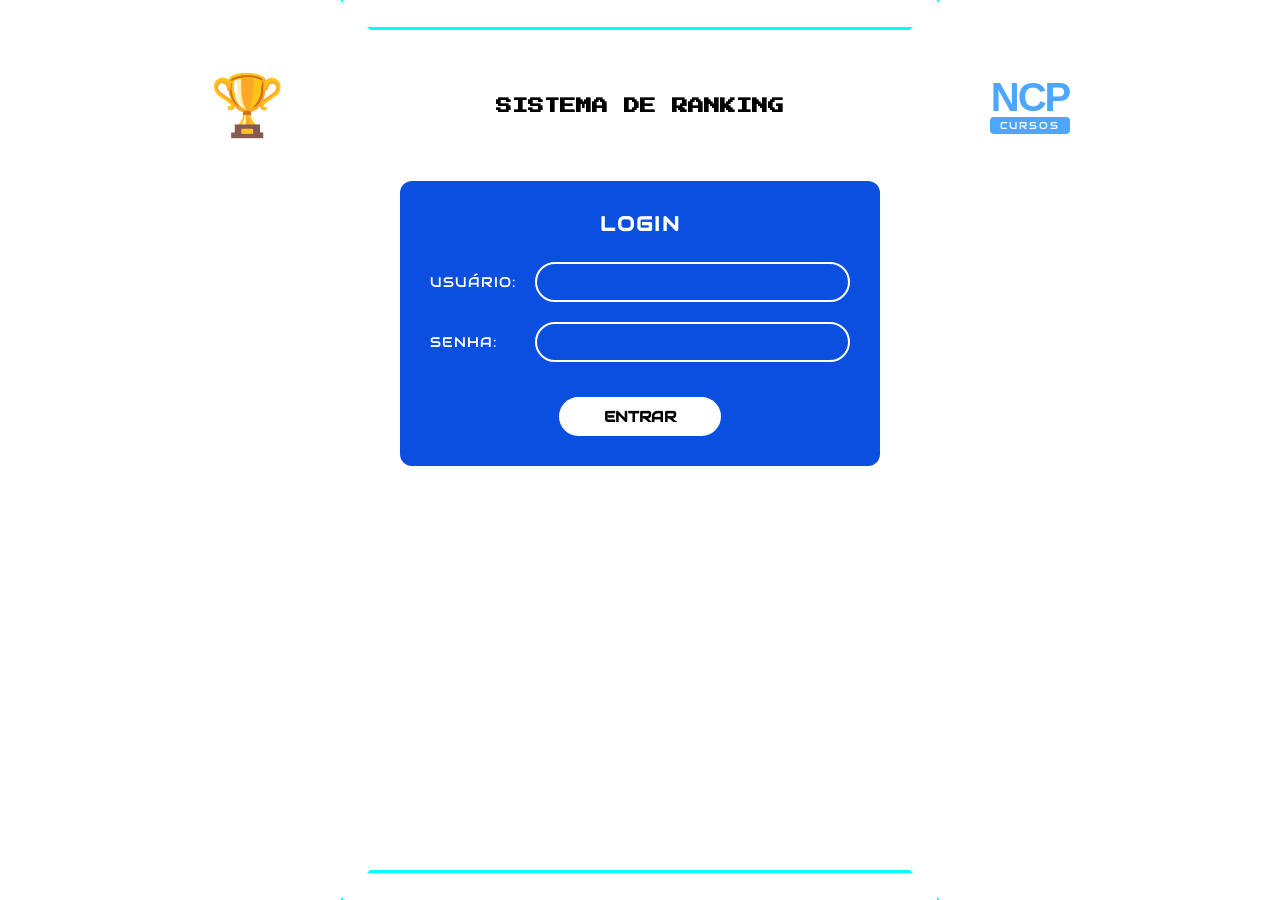
==== frontend/index.html @ 78ff8e8f "Primeiro commit - inicializando projeto" ====
<!DOCTYPE html>
<html lang="pt-BR">
<head>
    <meta charset="UTF-8">
    <meta name="viewport" content="width=device-width, initial-scale=1.0">
    <title>Login - Ranking NCP</title>
    <link rel="stylesheet" href="styles.css">
    <link rel="preconnect" href="https://fonts.googleapis.com">
    <link rel="preconnect" href="https://fonts.gstatic.com" crossorigin>
    <link href="https://fonts.googleapis.com/css2?family=Audiowide&family=Press+Start+2P&display=swap" rel="stylesheet">
</head>
<body class="login-body">
    
    <!-- Top Decoration -->
    <div class="decoration-box top-deco">
        <div class="deco-inner"></div>
    </div>
    
    <main class="login-main">
        <header class="login-header">
            <div class="header-left">
                <!-- Using emoji as fallback since I don't have the image file, but styled closely -->
                <div style="font-size: 60px;">🏆</div> 
            </div>
            
            <div class="header-center">
                <h1 class="header-title">SISTEMA DE RANKING</h1>
            </div>
            
            <div class="header-right">
                <div class="simple-logo">
                    <span class="sl-top">NCP</span>
                    <span class="sl-bot">CURSOS</span>
                </div>
            </div>
        </header>

        <div class="login-wrapper">
            <div class="login-box-blue">
                <h2 class="login-heading">LOGIN</h2>
                
                <form id="login-form" class="login-form-blue">
                    <div class="input-row">
                        <label for="username">USUÁRIO:</label>
                        <input type="text" id="username" name="username" required autocomplete="off">
                    </div>
                    <div class="input-row">
                        <label for="password">SENHA:</label>
                        <input type="password" id="password" name="password" required>
                    </div>
                    
                    <button type="submit" class="login-submit-btn">ENTRAR</button>
                </form>
                <div id="login-error" class="error-msg" style="display: none; color: #ffeb3b; font-family: 'Press Start 2P', cursive; font-size: 10px; margin-top: 20px; text-align: center;">Credenciais inválidas!</div>
            </div>
        </div>
    </main>

    <!-- Bottom Decoration -->
    <div class="decoration-box bot-deco">
        <div class="deco-inner"></div>
    </div>

    <script src="script.js"></script>
</body>
</html>
---- frontend/styles.css ----
* {
    margin: 0;
    padding: 0;
    box-sizing: border-box;
}

body {
    background-color: #ffffff;
    font-family: Arial, sans-serif;
    min-height: 100vh;
    display: flex;
    flex-direction: column;
}

/* Decorations (top and bottom cyan borders from the image) */
.decoration-box {
    width: 600px;
    height: 30px;
    margin: 0 auto;
    position: relative;
    border: 3px solid cyan;
}
.top-deco {
    border-top: none;
    border-bottom: 3px solid cyan;
    /* create polygon slopes using border tricks or clip path */
    clip-path: polygon(0 0, 100% 0, 95% 100%, 5% 100%);
    background: transparent;
    margin-bottom: 20px;
}
.bot-deco {
    border-bottom: none;
    border-top: 3px solid cyan;
    clip-path: polygon(5% 0, 95% 0, 100% 100%, 0 100%);
    background: transparent;
    margin-top: auto; 
}


/* Login Layout */
.login-body {
    display: flex;
    flex-direction: column;
    justify-content: space-between;
}

.login-main {
    flex: 1;
    display: flex;
    flex-direction: column;
    align-items: center;
    width: 100%;
    max-width: 900px;
    margin: 0 auto;
    padding: 20px;
}

.login-header {
    display: flex;
    justify-content: space-between;
    align-items: center;
    width: 100%;
    margin-bottom: 40px;
}

.header-left {
    flex: 1;
    display: flex;
    justify-content: flex-start;
}

.header-center {
    flex: 2;
    display: flex;
    justify-content: center;
}

.header-right {
    flex: 1;
    display: flex;
    justify-content: flex-end;
}

.header-title {
    font-family: 'Press Start 2P', cursive;
    font-size: 16px; 
    color: #000;
    text-align: center;
}

/* Simple fallback logo that won't break layout */
.simple-logo {
    display: flex;
    flex-direction: column;
    align-items: center;
}
.sl-top {
    font-family: Arial, sans-serif;
    font-weight: 900;
    font-size: 40px;
    color: #4da6ff;
    line-height: 1;
    letter-spacing: -2px;
}
.sl-bot {
    font-family: 'Audiowide', sans-serif;
    background-color: #4da6ff;
    color: white;
    font-size: 10px;
    padding: 2px 10px;
    border-radius: 4px;
    letter-spacing: 2px;
}

/* Login Box Exact Stylings */
.login-wrapper {
    width: 100%;
    display: flex;
    justify-content: center;
}

.login-box-blue {
    background-color: #0a4fdf; /* Strict blue from screenshot */
    border-radius: 12px;
    padding: 30px;
    width: 100%;
    max-width: 480px; /* matched to proportions */
    display: flex;
    flex-direction: column;
    align-items: center;
}

.login-heading {
    color: white;
    font-family: 'Audiowide', cursive;
    font-size: 20px;
    letter-spacing: 2px;
    margin-bottom: 25px;
    text-transform: uppercase;
}

.login-form-blue {
    width: 100%;
    display: flex;
    flex-direction: column;
    gap: 20px;
    align-items: center;
}

.input-row {
    width: 100%;
    display: flex;
    align-items: center;
    justify-content: space-between;
}

.input-row label {
    color: white;
    font-family: 'Audiowide', cursive;
    font-size: 14px;
    letter-spacing: 1px;
    width: 25%;
    text-align: left;
}

.input-row input {
    width: 75%;
    background-color: transparent;
    border: 2px solid white;
    border-radius: 50px;
    height: 40px;
    padding: 0 15px;
    color: white;
    font-family: 'Audiowide', cursive;
    font-size: 16px;
    outline: none;
}

.login-submit-btn {
    margin-top: 15px;
    background-color: #ffffff;
    color: #000;
    font-family: 'Audiowide', cursive;
    font-size: 15px;
    border: none;
    border-radius: 50px;
    padding: 10px 45px;
    cursor: pointer;
    text-transform: uppercase;
    font-weight: bold;
}

.login-submit-btn:hover {
    transform: scale(1.05);
    background-color: #f0f0f0;
}

/* Class Selection Menu (menu.html) specific styles */
.menu-buttons-container {
    display: flex;
    justify-content: center;
    gap: 30px;
    flex-wrap: wrap;
    margin-top: 50px;
    width: 100%;
}

.class-btn {
    background-color: #0a4fdf;
    color: white;
    font-family: 'Audiowide', cursive;
    font-size: 22px;
    border: none;
    border-radius: 50px;
    padding: 15px 40px;
    cursor: pointer;
    box-shadow: 0 4px 6px rgba(0,0,0,0.1);
    transition: transform 0.2s, background-color 0.2s;
    text-transform: uppercase;
}

.class-btn:hover {
    transform: scale(1.05);
    background-color: #0040bc;
}

.menu-footer {
    margin-top: auto;
    padding-bottom: 40px;
}

.menu-footer p {
    font-family: 'Press Start 2P', cursive;
    color: #888888;
    font-size: 12px;
    text-align: center;
    text-transform: uppercase;
    letter-spacing: 1px;
}

/* Adicionar Turmas Admin Style */
.admin-box-expanded {
    max-width: 650px;
    padding: 30px;
}

.alunos-scroll-container {
    width: 100%;
    max-height: 220px;
    overflow-y: auto;
    display: flex;
    flex-direction: column;
    gap: 15px;
    padding-right: 10px;
}

.alunos-scroll-container::-webkit-scrollbar {
    width: 6px;
}
.alunos-scroll-container::-webkit-scrollbar-track {
    background: rgba(255, 255, 255, 0.1); 
    border-radius: 10px;
}
.alunos-scroll-container::-webkit-scrollbar-thumb {
    background: white; 
    border-radius: 10px;
}

.student-block {
    display: flex;
    flex-direction: column;
    gap: 10px;
    border: 2px dashed rgba(255, 255, 255, 0.4);
    padding: 15px;
    border-radius: 12px;
    position: relative;
    background: rgba(0, 0, 0, 0.1);
}

.remove-btn {
    position: absolute;
    top: 10px;
    right: 10px;
    background: #ff4c4c;
    color: white;
    font-family: 'Press Start 2P', cursive;
    font-size: 8px;
    border: none;
    border-radius: 5px;
    padding: 5px;
    cursor: pointer;
    box-shadow: 0 2px 4px rgba(0,0,0,0.2);
}

.student-row {
    display: flex;
    justify-content: space-between;
    align-items: center;
}

.student-row label {
    color: white;
    font-family: 'Audiowide', cursive;
    font-size: 12px;
    width: 30%;
}

.student-row input {
    background-color: transparent;
    border: 1px solid white;
    border-radius: 20px;
    color: white;
    padding: 8px 15px;
    font-family: 'Audiowide', cursive;
    font-size: 12px;
    width: 70%;
    outline: none;
}

.student-row input[type="file"] {
    padding: 5px;
}

.student-row input::file-selector-button {
    background-color: white;
    color: black;
    border: none;
    border-radius: 10px;
    padding: 5px 10px;
    cursor: pointer;
    font-family: 'Audiowide', cursive;
}

.admin-actions {
    display: flex;
    justify-content: space-between;
    width: 100%;
    gap: 10px;
}

.secondary-btn {
    background-color: #f8b500;
    color: black;
}

/* Turma Ranking Display Styles */
.turma-body {
    background-color: #ffffff;
    min-height: 100vh;
    display: flex;
    flex-direction: column;
}

.ranking-header {
    display: flex;
    justify-content: space-between;
    align-items: center;
    width: 100%;
    margin-bottom: 20px;
    padding: 0 40px;
}

.voltar-btn {
    background: transparent;
    border: none;
    cursor: pointer;
    font-family: 'Audiowide', cursive;
}

.voltar-icon-container {
    display: flex;
    align-items: center;
    background: white;
    padding: 8px 18px;
    border: 2px solid #4da6ff;
    border-radius: 50px 10px 10px 50px;
    color: #4da6ff;
    font-weight: bold;
    font-size: 14px;
    box-shadow: 0 4px 6px rgba(0,0,0,0.1);
    transition: transform 0.2s, background-color 0.2s, color 0.2s;
}

.voltar-btn:hover .voltar-icon-container {
    background-color: #4da6ff;
    color: white;
    transform: scale(1.05);
}

.voltar-arrow {
    font-size: 16px;
    color: inherit;
    margin-right: 8px;
}

.turma-title-blue {
    font-family: 'Audiowide', cursive;
    color: #005aff;
    font-size: 22px;
    margin-left: 20px;
}

.ranking-grid {
    flex: 1;
    display: grid;
    grid-template-columns: repeat(3, 1fr);
    gap: 30px;
    max-width: 1200px;
    width: 100%;
    margin: 0 auto;
    padding: 20px;
}

.student-card {
    background-color: #e6f7ff;
    border-radius: 15px;
    position: relative;
    padding: 20px;
    display: flex;
    flex-direction: column;
    align-items: center;
    box-shadow: 0 0 0 2px #00c3ff;
    /* Custom clip path to match the sci-fi corners in the reference */
    clip-path: polygon(10% 0, 90% 0, 100% 10%, 100% 90%, 90% 100%, 10% 100%, 0 90%, 0 10%);
}

.avatar-placeholder {
    width: 125px;
    height: 125px;
    margin-top: 15px;
    border: 4px solid black;
    border-radius: 50%;
    background-position: center;
    background-size: cover;
}

.student-card .medals {
    position: absolute;
    top: 15px;
    left: 15px;
    display: grid;
    grid-template-columns: 1fr 1fr;
    gap: 5px;
}

.medal-slot {
    width: 25px;
    height: 25px;
    background-color: gold;
    border-radius: 50%;
    border: 2px solid #a86c00;
}

.student-card .trophy {
    position: absolute;
    top: -5px;
    right: 15px;
    font-size: 40px;
    z-index: 5;
}

.student-name {
    font-family: 'Press Start 2P', cursive;
    font-size: 11px;
    color: black;
    margin-top: 15px;
    text-align: center;
    line-height: 1.5;
}

.xp-container {
    width: 95%;
    display: flex;
    align-items: center;
    margin-top: 12px;
}

.xp-bar-bg {
    flex: 1;
    height: 18px;
    background-color: transparent;
    border: 2px solid #00c3ff;
    border-radius: 20px;
    overflow: hidden;
    position: relative;
}

.xp-bar-fill {
    height: 100%;
    background-color: #00c3ff;
    width: auto;
    min-width: 10%;
}

.xp-text {
    font-family: 'Press Start 2P', cursive;
    font-size: 10px;
    color: black;
    margin-left: 10px;
}

@media (max-width: 900px) {
    .ranking-grid {
        grid-template-columns: repeat(2, 1fr);
    }
}
@media (max-width: 600px) {
    .ranking-grid {
        grid-template-columns: 1fr;
    }
}

.edit-btn-white-blue {
    background-color: white;
    color: #4da6ff;
    border: 2px solid #4da6ff;
    border-radius: 50px;
    padding: 10px 25px;
    font-family: 'Audiowide', cursive;
    font-size: 14px;
    cursor: pointer;
    text-transform: uppercase;
    font-weight: bold;
    box-shadow: 0 4px 6px rgba(0,0,0,0.1);
    transition: transform 0.2s, background-color 0.2s, color 0.2s;
}

.edit-btn-white-blue:hover {
    background-color: #4da6ff;
    color: white;
    transform: scale(1.05);
}

/* NOVO VISUAL SCI-FI STUDENT CARD */
.sci-fi-card {
    position: relative;
    width: 100%;
    max-width: 300px;
    display: flex;
    flex-direction: column;
    align-items: center;
    padding: 15px;
    margin: 0 auto;
    z-index: 1;
}

.sci-fi-bg {
    position: absolute;
    top: 0; left: 0; right: 0; bottom: 0;
    background-color: #e0f6fc;
    z-index: -1;
    clip-path: polygon(15px 0, 100% 0, 100% calc(100% - 15px), calc(100% - 15px) 100%, 0 100%, 0 15px);
}

.sci-fi-border {
    position: absolute;
    top: -2px; left: -2px; right: -2px; bottom: -2px;
    background-color: #00c3ff;
    z-index: -2;
    clip-path: polygon(16px 0, 100% 0, 100% calc(100% - 16px), calc(100% - 16px) 100%, 0 100%, 0 16px);
}

.sci-fi-top-grid {
    display: flex;
    width: 100%;
    justify-content: space-between;
    align-items: stretch;
    margin-bottom: 5px;
    height: 95px;
}

.sci-fi-badges-left {
    display: grid;
    grid-template-columns: 1fr 1fr;
    grid-template-rows: 1fr 1fr;
    gap: 8px;
    width: 80px; 
    align-items: center;
    justify-items: center;
}

.badge-slot {
    width: 30px;
    height: 30px;
    display: flex;
    justify-content: center;
    align-items: center;
    font-size: 28px;
    font-weight: 900;
    color: #106be0;
    cursor: pointer;
    user-select: none;
    transition: transform 0.2s;
    background-position: center;
    background-size: contain;
    background-repeat: no-repeat;
}
.badge-slot.read-only { cursor: default; }

.badge-slot:not(.read-only):hover {
    transform: scale(1.15);
}

.sci-fi-portrait-right {
    flex: 1;
    display: flex;
    justify-content: flex-end;
    align-items: flex-start;
}

.avatar-sci-fi {
    width: 90px;
    height: 90px;
    background-color: white;
    border: 3px solid #00bad3;
    border-radius: 15px;
    background-position: center;
    background-size: cover;
    background-repeat: no-repeat;
}

.student-name-pill {
    background-color: white;
    color: black;
    font-family: 'Press Start 2P', cursive;
    font-size: 10px;
    padding: 6px 15px;
    border-radius: 20px;
    margin-top: -10px;
    white-space: nowrap;
    overflow: hidden;
    text-overflow: ellipsis;
    max-width: 90%;
    text-align: center;
    border: 2px solid white; 
    box-shadow: 0 0 0 1px #eee;
    z-index: 5;
}

.sci-fi-xp-row {
    width: 100%;
    display: flex;
    align-items: center;
    margin-top: 10px;
    gap: 10px;
    padding: 0 5px;
}

.sci-fi-xp-bar-container {
    flex: 1;
    height: 15px;
    border: 2px solid #00c3ff;
    border-radius: 10px;
    background: transparent;
    overflow: hidden;
}

.sci-fi-xp-fill {
    height: 100%;
    background-color: #00c3ff;
}

.sci-fi-xp-label {
    font-family: 'Press Start 2P', cursive;
    font-size: 13px;
    color: black;
}

/* Badge Overlay Picker */
.badge-overlay-mask {
    position: fixed;
    top: 0; left: 0; width: 100%; height: 100%;
    background: rgba(0,0,0,0.6);
    z-index: 9999;
    display: none;
    justify-content: center;
    align-items: center;
}

.badge-picker-box {
    background: rgba(10, 79, 223, 0.95);
    border: 2px solid #00c3ff;
    border-radius: 15px;
    padding: 25px;
    display: flex;
    gap: 20px;
    flex-wrap: wrap;
    justify-content: center;
    box-shadow: 0 10px 30px rgba(0,0,0,0.5);
}

.badge-picker-header {
    width: 100%;
    text-align: center;
    color: white;
    font-family: 'Audiowide', cursive;
    margin-bottom: 10px;
}

.badge-option {
    width: 60px; height: 60px;
    cursor: pointer;
    transition: transform 0.2s;
    background-size: cover;
    background-repeat: no-repeat;
    background-position: center;
    border-radius: 10px;
}
.badge-option:hover {
    transform: scale(1.15);
    box-shadow: 0 0 10px #00c3ff;
}
.badge-option.clear-btn {
    display: flex;
    justify-content: center;
    align-items: center;
    color: #ff4c4c;
    font-family: 'Press Start 2P', cursive;
    font-size: 15px;
    border: 2px dashed #ff4c4c;
    background: transparent;
}
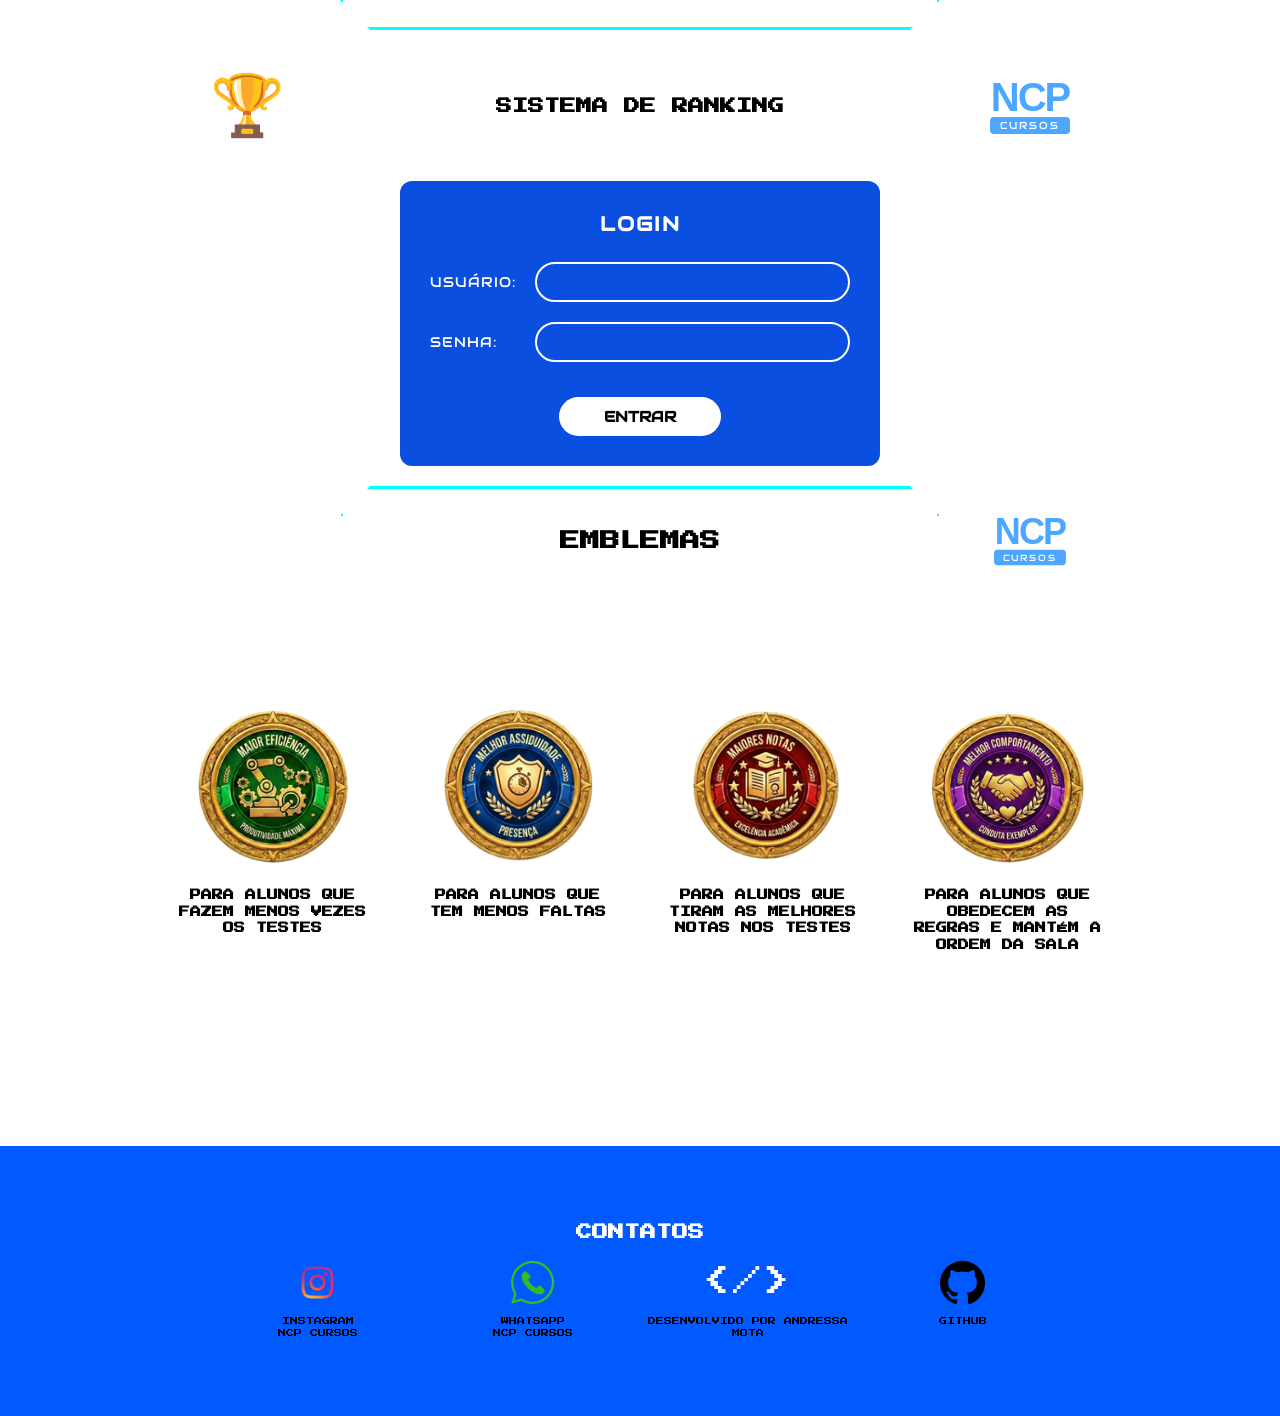
==== commit 268b576a: "adicionando botão para xp extra" ====
--- a/frontend/index.html
+++ b/frontend/index.html
@@ -61,6 +61,59 @@
         <div class="deco-inner"></div>
     </div>
 
+    <!-- Info Sections -->
+    <section class="info-sections">
+        <div class="emblemas-section">
+            <div class="emblemas-header">
+                <h2>EMBLEMAS</h2>
+                <div class="simple-logo em-logo">
+                    <span class="sl-top">NCP</span>
+                    <span class="sl-bot">CURSOS</span>
+                </div>
+            </div>
+            <div class="emblemas-grid">
+                <div class="emblema-card">
+                    <img src="images/badges-login/eficiencia-login.svg" alt="Maior Eficiência">
+                    <p>PARA ALUNOS QUE<br>FAZEM MENOS VEZES<br>OS TESTES</p>
+                </div>
+                <div class="emblema-card">
+                    <img src="images/badges-login/presença-login.svg" alt="Melhor Assiduidade">
+                    <p>PARA ALUNOS QUE<br>TEM MENOS FALTAS</p>
+                </div>
+                <div class="emblema-card">
+                    <img src="images/badges-login/notas-login.svg" alt="Maiores Notas">
+                    <p>PARA ALUNOS QUE<br>TIRAM AS MELHORES<br>NOTAS NOS TESTES</p>
+                </div>
+                <div class="emblema-card">
+                    <img src="images/badges-login/comportamento-login.svg" alt="Melhor Comportamento">
+                    <p>PARA ALUNOS QUE<br>OBEDECEM AS<br>REGRAS E MANTÉM A<br>ORDEM DA SALA</p>
+                </div>
+            </div>
+        </div>
+
+        <div class="contatos-section">
+            <h2>CONTATOS</h2>
+            <div class="contatos-grid">
+                <a href="https://www.instagram.com/ncp.cursos/" target="_blank" class="contato-card">
+                    <img src="images/contacts/instagram.png" alt="Instagram">
+                    <p>INSTAGRAM<br>NCP CURSOS</p>
+                </a>
+                <a href="https://wa.me/557499148223" target="_blank" class="contato-card">
+                    <img src="images/contacts/whatsapp.png" alt="WhatsApp">
+                    <p>WHATSAPP<br>NCP CURSOS</p>
+                </a>
+                <div class="contato-card no-link">
+                    <div class="dev-icon">&lt;/&gt;</div>
+                    <p>DESENVOLVIDO POR ANDRESSA MOTA</p>
+                </div>
+                <a href="https://github.com/Andressa-Mota" target="_blank" class="contato-card">
+                    <img src="images/contacts/github.png" alt="GitHub">
+                    <p>GITHUB</p>
+                </a>
+            </div>
+        </div>
+    </section>
+
     <script src="script.js"></script>
 </body>
 </html>
--- a/frontend/styles.css
+++ b/frontend/styles.css
@@ -188,6 +188,7 @@
     cursor: pointer;
     text-transform: uppercase;
     font-weight: bold;
+    text-align: center;
 }
 
 .login-submit-btn:hover {
@@ -409,6 +410,7 @@
     width: 100%;
     margin: 0 auto;
     padding: 20px;
+    align-items: start;
 }
 
 .student-card {
@@ -535,11 +537,12 @@
 .sci-fi-card {
     position: relative;
     width: 100%;
-    max-width: 300px;
-    display: flex;
-    flex-direction: column;
-    align-items: center;
-    padding: 15px;
+    max-width: 330px;
+    min-height: 250px;
+    display: flex;
+    flex-direction: column;
+    align-items: center;
+    padding: 20px;
     margin: 0 auto;
     z-index: 1;
 }
@@ -566,26 +569,27 @@
     justify-content: space-between;
     align-items: stretch;
     margin-bottom: 5px;
-    height: 95px;
+    height: auto;
+    flex: 1;
 }
 
 .sci-fi-badges-left {
     display: grid;
     grid-template-columns: 1fr 1fr;
     grid-template-rows: 1fr 1fr;
-    gap: 8px;
-    width: 80px; 
+    gap: 10px;
+    width: 160px; 
     align-items: center;
     justify-items: center;
 }
 
 .badge-slot {
-    width: 30px;
-    height: 30px;
-    display: flex;
-    justify-content: center;
-    align-items: center;
-    font-size: 28px;
+    width: 65px;
+    height: 65px;
+    display: flex;
+    justify-content: center;
+    align-items: center;
+    font-size: 50px;
     font-weight: 900;
     color: #106be0;
     cursor: pointer;
@@ -601,6 +605,11 @@
     transform: scale(1.15);
 }
 
+.badge-slot {
+    image-rendering: -webkit-optimize-contrast;
+    image-rendering: crisp-edges;
+}
+
 .sci-fi-portrait-right {
     flex: 1;
     display: flex;
@@ -609,8 +618,8 @@
 }
 
 .avatar-sci-fi {
-    width: 90px;
-    height: 90px;
+    width: 100px;
+    height: 100px;
     background-color: white;
     border: 3px solid #00bad3;
     border-radius: 15px;
@@ -623,10 +632,10 @@
     background-color: white;
     color: black;
     font-family: 'Press Start 2P', cursive;
-    font-size: 10px;
-    padding: 6px 15px;
+    font-size: 11px;
+    padding: 8px 15px;
     border-radius: 20px;
-    margin-top: -10px;
+    margin-top: 15px;
     white-space: nowrap;
     overflow: hidden;
     text-overflow: ellipsis;
@@ -641,14 +650,14 @@
     width: 100%;
     display: flex;
     align-items: center;
-    margin-top: 10px;
+    margin-top: 20px;
     gap: 10px;
     padding: 0 5px;
 }
 
 .sci-fi-xp-bar-container {
     flex: 1;
-    height: 15px;
+    height: 25px;
     border: 2px solid #00c3ff;
     border-radius: 10px;
     background: transparent;
@@ -721,3 +730,151 @@
     background: transparent;
 }
 
+/* Custom sections on login page */
+.info-sections {
+    width: 100%;
+    margin-top: 0;
+    height: 100vh;
+    display: flex;
+    flex-direction: column;
+    font-family: 'Press Start 2P', cursive;
+}
+
+.emblemas-section {
+    background-color: white;
+    padding: 10px 20px;
+    width: 100%;
+    height: 70%;
+    display: flex;
+    flex-direction: column;
+    justify-content: center;
+    position: relative;
+}
+
+.emblemas-header {
+    display: flex;
+    flex-direction: column;
+    align-items: center;
+    position: absolute;
+    top: 15px;
+    left: 50%;
+    transform: translateX(-50%);
+    max-width: 900px;
+    width: 100%;
+    margin: 0;
+}
+
+.emblemas-header h2 {
+    font-size: 20px;
+    color: black;
+    margin: 0;
+    font-family: 'Press Start 2P', cursive;
+}
+
+.em-logo {
+    position: absolute;
+    right: 20px;
+    top: -20px;
+    transform: scale(0.9);
+}
+
+.emblemas-grid {
+    display: flex;
+    justify-content: center;
+    gap: 15px;
+    max-width: 1000px;
+    width: 100%;
+    margin: 0 auto;
+    flex-wrap: wrap;
+}
+
+.emblema-card {
+    display: flex;
+    flex-direction: column;
+    align-items: center;
+    width: 230px;
+    text-align: center;
+}
+
+.emblema-card img {
+    width: 160px;
+    height: 160px;
+    margin-bottom: 20px;
+    object-fit: contain;
+    image-rendering: -webkit-optimize-contrast;
+    image-rendering: crisp-edges;
+}
+
+.emblema-card p {
+    font-size: 11px;
+    color: black;
+    line-height: 1.5;
+    font-weight: bold;
+    font-family: 'Press Start 2P', cursive;
+}
+
+.contatos-section {
+    background-color: #005aff;
+    padding: 10px 20px;
+    width: 100%;
+    height: 30%;
+    display: flex;
+    flex-direction: column;
+    justify-content: center;
+}
+
+.contatos-section h2 {
+    text-align: center;
+    font-size: 16px;
+    color: white;
+    margin-bottom: 20px;
+    font-family: 'Press Start 2P', cursive;
+}
+
+.contatos-grid {
+    display: flex;
+    justify-content: center;
+    gap: 15px;
+    max-width: 1000px;
+    width: 100%;
+    margin: 0 auto;
+    flex-wrap: wrap;
+}
+
+.contato-card {
+    display: flex;
+    flex-direction: column;
+    align-items: center;
+    text-decoration: none;
+    color: black;
+    width: 200px;
+    text-align: center;
+}
+
+.contato-card img {
+    width: 45px;
+    height: 45px;
+    margin-bottom: 10px;
+    object-fit: contain;
+    image-rendering: -webkit-optimize-contrast;
+    image-rendering: crisp-edges;
+}
+
+.contato-card p {
+    font-family: 'Press Start 2P', cursive;
+    font-size: 8px;
+    color: black;
+    line-height: 1.5;
+}
+
+.dev-icon {
+    font-size: 30px;
+    color: white;
+    font-family: 'Press Start 2P', cursive;
+    margin-bottom: 10px;
+    display: flex;
+    align-items: center;
+    justify-content: center;
+    height: 45px;
+}
+
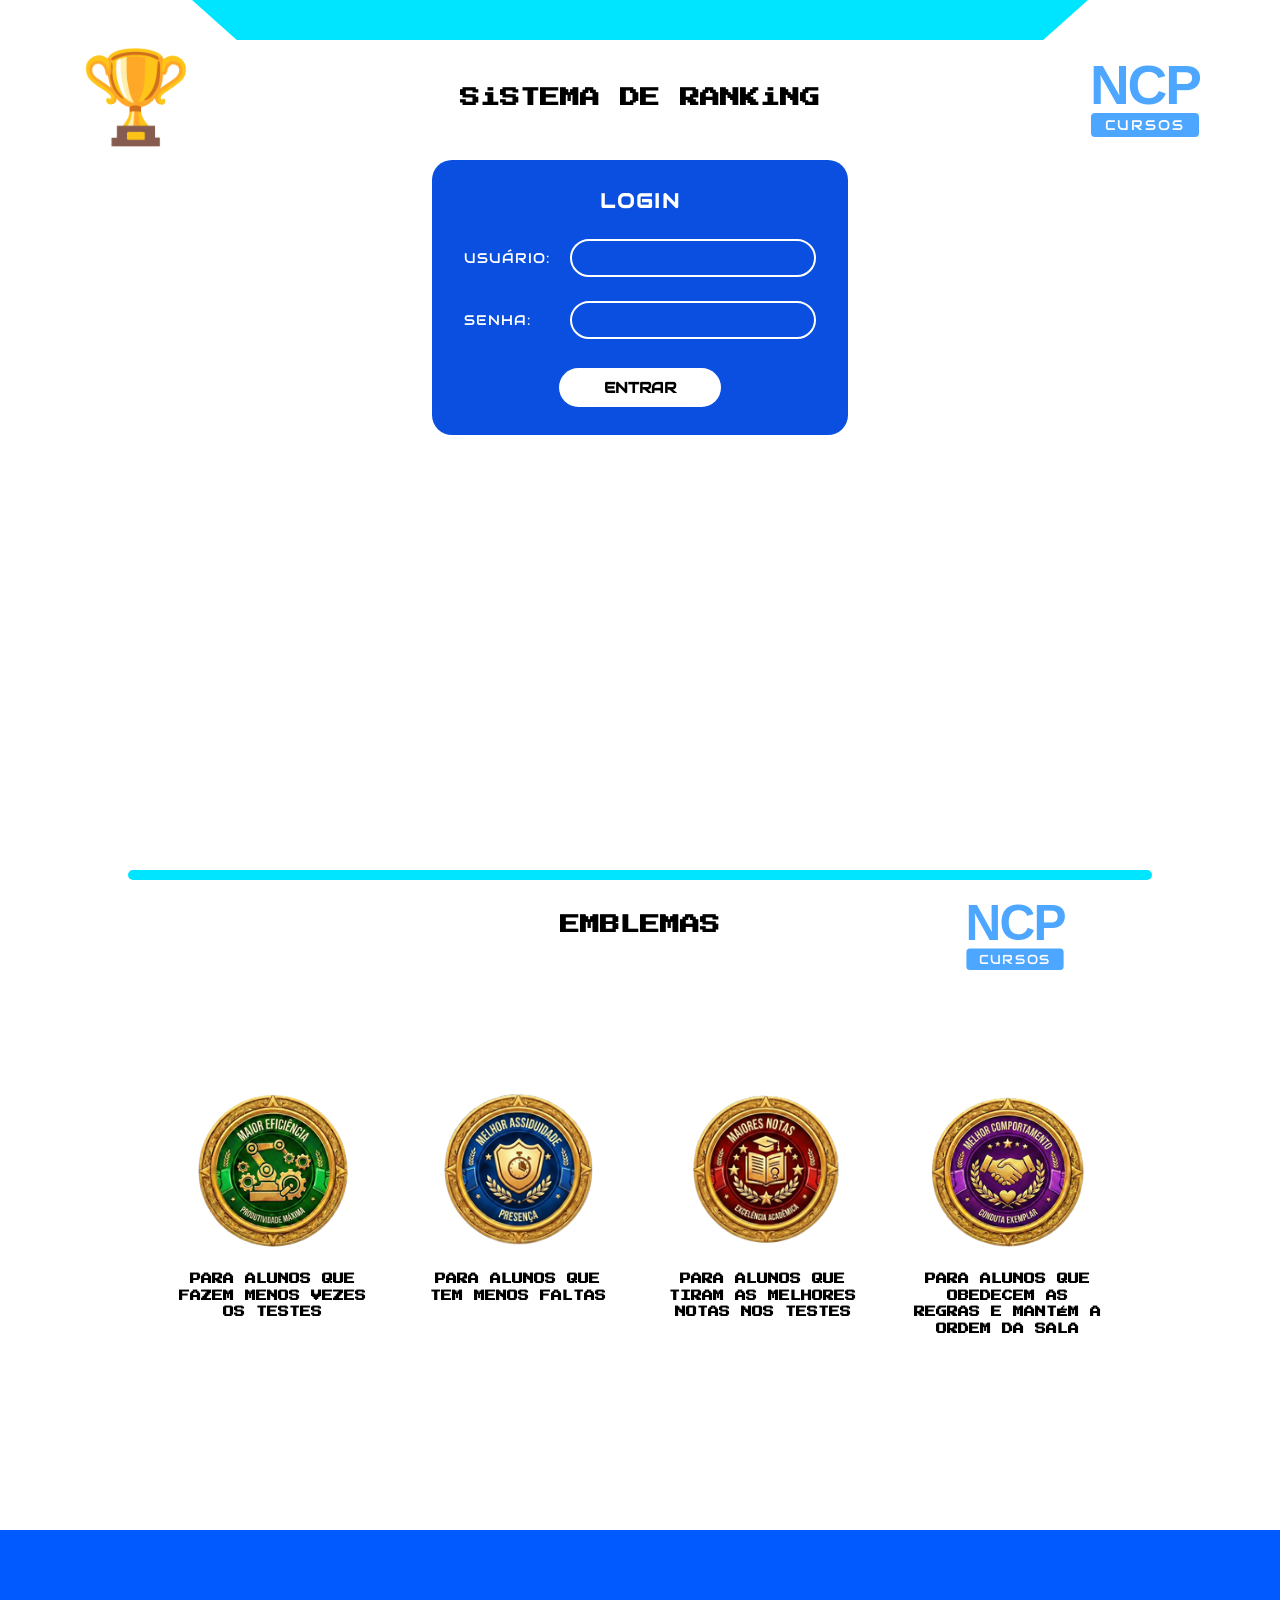
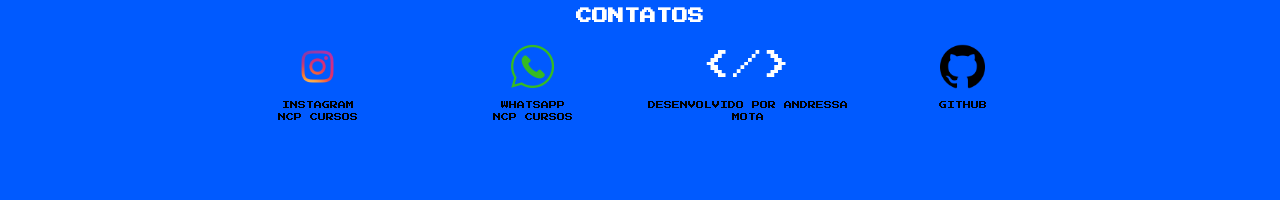
==== commit 81de18a6: "deixando site responsivo" ====
--- a/frontend/index.html
+++ b/frontend/index.html
@@ -10,8 +10,8 @@
     <link href="https://fonts.googleapis.com/css2?family=Audiowide&family=Press+Start+2P&display=swap" rel="stylesheet">
 </head>
 <body class="login-body">
-    
-    <!-- Top Decoration -->
+    <div class="login-fold">
+        <!-- Top Decoration -->
     <div class="decoration-box top-deco">
         <div class="deco-inner"></div>
     </div>
@@ -24,7 +24,7 @@
             </div>
             
             <div class="header-center">
-                <h1 class="header-title">SISTEMA DE RANKING</h1>
+                <h1 class="header-title">SiSTEMA DE RANKiNG</h1>
             </div>
             
             <div class="header-right">
@@ -56,10 +56,10 @@
         </div>
     </main>
 
-    <!-- Bottom Decoration -->
-    <div class="decoration-box bot-deco">
-        <div class="deco-inner"></div>
-    </div>
+    <!-- Bottom Decoration Divider -->
+    <div class="bot-deco"></div>
+    </div> <!-- end login-fold -->
+
 
     <!-- Info Sections -->
     <section class="info-sections">
@@ -73,19 +73,19 @@
             </div>
             <div class="emblemas-grid">
                 <div class="emblema-card">
-                    <img src="images/badges-login/eficiencia-login.svg" alt="Maior Eficiência">
+                    <img src="images/badges/eficiencia-login.svg" alt="Maior Eficiência">
                     <p>PARA ALUNOS QUE<br>FAZEM MENOS VEZES<br>OS TESTES</p>
                 </div>
                 <div class="emblema-card">
-                    <img src="images/badges-login/presença-login.svg" alt="Melhor Assiduidade">
+                    <img src="images/badges/presença-login.svg" alt="Melhor Assiduidade">
                     <p>PARA ALUNOS QUE<br>TEM MENOS FALTAS</p>
                 </div>
                 <div class="emblema-card">
-                    <img src="images/badges-login/notas-login.svg" alt="Maiores Notas">
+                    <img src="images/badges/notas-login.svg" alt="Maiores Notas">
                     <p>PARA ALUNOS QUE<br>TIRAM AS MELHORES<br>NOTAS NOS TESTES</p>
                 </div>
                 <div class="emblema-card">
-                    <img src="images/badges-login/comportamento-login.svg" alt="Melhor Comportamento">
+                    <img src="images/badges/comportamento-login.svg" alt="Melhor Comportamento">
                     <p>PARA ALUNOS QUE<br>OBEDECEM AS<br>REGRAS E MANTÉM A<br>ORDEM DA SALA</p>
                 </div>
             </div>
--- a/frontend/styles.css
+++ b/frontend/styles.css
@@ -14,34 +14,37 @@
 
 /* Decorations (top and bottom cyan borders from the image) */
 .decoration-box {
-    width: 600px;
-    height: 30px;
+    width: 70%;
+    max-width: 900px;
+    height: 40px;
     margin: 0 auto;
     position: relative;
-    border: 3px solid cyan;
+    background-color: #00e5ff; /* Solid fill */
 }
 .top-deco {
-    border-top: none;
-    border-bottom: 3px solid cyan;
-    /* create polygon slopes using border tricks or clip path */
     clip-path: polygon(0 0, 100% 0, 95% 100%, 5% 100%);
-    background: transparent;
+    margin-bottom: 0px; /* Reduced to bring items closer */
+}
+.bot-deco {
+    height: 10px;
+    background-color: #00e5ff;
+    border-radius: 20px;
+    margin-top: auto; /* Push to bottom of fold */
     margin-bottom: 20px;
-}
-.bot-deco {
-    border-bottom: none;
-    border-top: 3px solid cyan;
-    clip-path: polygon(5% 0, 95% 0, 100% 100%, 0 100%);
-    background: transparent;
-    margin-top: auto; 
-}
-
+    margin-inline: auto; /* Center horizontally */
+    width: 80%;
+}
 
 /* Login Layout */
 .login-body {
+    display: block; /* Remove flex from body to prevent pulling below-fold items */
+}
+
+.login-fold {
     display: flex;
     flex-direction: column;
     justify-content: space-between;
+    min-height: 100vh; /* Exactly 100vh minimum for the first section */
 }
 
 .login-main {
@@ -50,9 +53,9 @@
     flex-direction: column;
     align-items: center;
     width: 100%;
-    max-width: 900px;
+    max-width: 1200px; /* Spread items further to edges */
     margin: 0 auto;
-    padding: 20px;
+    padding: 5px 40px 20px 40px; /* Reduced top padding */
 }
 
 .login-header {
@@ -60,7 +63,7 @@
     justify-content: space-between;
     align-items: center;
     width: 100%;
-    margin-bottom: 40px;
+    margin-bottom: 10px; /* Reduced from 40px to keep title closer to box */
 }
 
 .header-left {
@@ -83,7 +86,7 @@
 
 .header-title {
     font-family: 'Press Start 2P', cursive;
-    font-size: 16px; 
+    font-size: 20px; /* slightly scaled up */
     color: #000;
     text-align: center;
 }
@@ -97,7 +100,7 @@
 .sl-top {
     font-family: Arial, sans-serif;
     font-weight: 900;
-    font-size: 40px;
+    font-size: 55px; /* Grown */
     color: #4da6ff;
     line-height: 1;
     letter-spacing: -2px;
@@ -106,10 +109,27 @@
     font-family: 'Audiowide', sans-serif;
     background-color: #4da6ff;
     color: white;
+    font-size: 14px; /* Grown */
+    padding: 3px 14px;
+    border-radius: 4px;
+    letter-spacing: 2px;
+}
+
+/* Revert sizing overrides for ranking screen to prevent layout breaking */
+.turma-body .sl-top {
+    font-size: 40px;
+}
+.turma-body .sl-bot {
     font-size: 10px;
     padding: 2px 10px;
-    border-radius: 4px;
-    letter-spacing: 2px;
+}
+.turma-body .header-title {
+    font-size: 16px; 
+}
+
+/* Enlarge trophy emoji which has inline style */
+.header-left > div:last-child {
+    font-size: 90px !important;
 }
 
 /* Login Box Exact Stylings */
@@ -121,10 +141,10 @@
 
 .login-box-blue {
     background-color: #0a4fdf; /* Strict blue from screenshot */
-    border-radius: 12px;
-    padding: 30px;
-    width: 100%;
-    max-width: 480px; /* matched to proportions */
+    border-radius: 20px; /* More rounded */
+    padding: 28px 32px;
+    width: 100%;
+    max-width: 416px; /* 20% smaller */
     display: flex;
     flex-direction: column;
     align-items: center;
@@ -143,7 +163,7 @@
     width: 100%;
     display: flex;
     flex-direction: column;
-    gap: 20px;
+    gap: 24px; /* scaled down slightly */
     align-items: center;
 }
 
@@ -157,33 +177,33 @@
 .input-row label {
     color: white;
     font-family: 'Audiowide', cursive;
-    font-size: 14px;
+    font-size: 14px; /* 20% smaller roughly */
     letter-spacing: 1px;
-    width: 25%;
+    width: 30%; /* adjusted */
     text-align: left;
 }
 
 .input-row input {
-    width: 75%;
+    width: 70%;
     background-color: transparent;
     border: 2px solid white;
-    border-radius: 50px;
-    height: 40px;
+    border-radius: 30px; /* pill shape */
+    height: 38px; /* scaled down */
     padding: 0 15px;
     color: white;
     font-family: 'Audiowide', cursive;
-    font-size: 16px;
+    font-size: 15px;
     outline: none;
 }
 
 .login-submit-btn {
-    margin-top: 15px;
+    margin-top: 5px;
     background-color: #ffffff;
     color: #000;
     font-family: 'Audiowide', cursive;
     font-size: 15px;
     border: none;
-    border-radius: 50px;
+    border-radius: 30px;
     padding: 10px 45px;
     cursor: pointer;
     text-transform: uppercase;
@@ -528,9 +548,288 @@
 }
 
 .edit-btn-white-blue:hover {
-    background-color: #4da6ff;
-    color: white;
-    transform: scale(1.05);
+    background-color: #f0f0f0;
+}
+
+/* ========================================================
+   ADMIN MENU & RESPONSIVITY
+   ======================================================== */
+
+.admin-menu-container {
+    display: flex;
+    align-items: center;
+}
+.hamburger-icon {
+    display: none; /* hidden on standard screens */
+}
+.admin-dropdown {
+    display: flex;
+    gap: 15px;
+    align-items: center;
+}
+.btn-relatorio {
+    background-color: #f8b500 !important;
+    color: #000 !important;
+    border: 1px solid #f8b500 !important;
+}
+
+@media (max-width: 768px) {
+    /* Hide geometric decorations in mobile (from mockup) */
+    .top-deco, .bot-deco {
+        display: none !important;
+    }
+
+    /* Enforce lateral blue borders to entire viewport (from mockup) */
+    body {
+        border-left: 18px solid #00c3ff;
+        border-right: 18px solid #00c3ff;
+        box-sizing: border-box;
+        padding-top: 20px; /* offset since top deco is gone */
+    }
+
+    /* Base overrides for mobile view */
+    .login-fold {
+        min-height: auto !important; /* Removes the huge 100vh gap on mobile */
+        padding-bottom: 30px;
+    }
+    
+    .login-main {
+        padding: 5px 10px 20px 10px;
+        flex: unset; /* Stops the main area from stretching */
+    }
+    .login-box-blue {
+        padding: 15px;
+        max-width: 280px; /* Slimmer login box */
+        border-radius: 15px; /* Softer radius on small box */
+    }
+    
+    .login-form-blue .input-row input {
+        height: 30px;
+        font-size: 12px;
+    }
+    .login-submit-btn {
+        padding: 10px 20px;
+        font-size: 12px;
+    }
+
+    /* Ranking Header Structure Override */
+    .ranking-header, .login-header {
+        flex-wrap: wrap; /* allow title to drop down */
+        margin-bottom: 20px;
+        align-items: center; /* PERFECT vertical centering for row 1 items */
+        justify-content: space-between;
+    }
+    .ranking-header .header-left, .ranking-header .header-right,
+    .login-header .header-left, .login-header .header-right {
+        order: 1; /* Both are on row 1 */
+    }
+    
+    /* Login Header specific */
+    .login-header .header-left {
+        width: auto;
+        flex: unset;
+        gap: 5px; /* Minimal gap */
+    }
+    
+    /* Ranking Header specific overrides */
+    .ranking-header .header-left {
+        display: contents !important; /* Unpacks children into the wrapper */
+    }
+    .voltar-btn {
+        order: 1;
+        margin-right: auto; /* Push right side naturally */
+        padding: 0; /* Clear padding from btn */
+    }
+
+    .ranking-header .header-right, .login-header .header-right {
+        flex: unset;
+        width: auto;
+        margin-left: 0; /* Clear auto push since voltar-btn pushes right */
+        gap: 10px !important; 
+    }
+    .ranking-header .header-center, .login-header .header-center {
+        order: 3; /* Move to row 3 since Turma Title is row 2 */
+        width: 100%;
+        margin-top: 15px; /* push down ranking title */
+        flex: unset;
+    }
+    
+    #turma-title {
+        order: 2; /* Force to row 2 */
+        width: 100%;
+        max-width: 100% !important; /* Full width */
+        font-size: 16px !important; /* Make it more legible */
+        text-align: center !important; /* Centered as requested */
+        line-height: 1.1;
+        margin-top: 20px !important; /* Distance from row 1 */
+        margin-left: 0 !important; /* Override the 20px default */
+    }
+    .header-title {
+        font-size: 10px !important; /* Small enough to fit in one line */
+        white-space: nowrap;
+        margin-top: 0px !important;
+    }
+    
+    .sl-top {
+        font-size: 16px !important;
+    }
+    .sl-bot {
+        font-size: 5px !important;
+        padding: 1px 4px !important;
+        letter-spacing: 1px;
+    }
+
+    /* Universal Mobile Trophy Downsizing */
+    .header-left > div:last-child {
+        font-size: 30px !important; /* Shrunk trophy */
+    }
+    
+    .voltar-icon-container {
+        padding: 4px 8px; /* Real padding reduction */
+        font-size: 8px;
+        gap: 3px;
+        border-radius: 12px;
+    }
+    .voltar-arrow {
+        font-size: 10px;
+        margin-right: 0;
+    }
+
+    /* Mobile Admin Hamburger Dropdown */
+    .admin-menu-container {
+        position: relative;
+    }
+    .hamburger-icon {
+        display: block;
+        font-size: 26px !important; /* Perfect proportion with logo */
+        color: #005aff;
+        cursor: pointer;
+        line-height: 1;
+    }
+    .admin-dropdown {
+        display: none; /* hidden by default on mobile */
+        position: absolute;
+        top: 45px;
+        right: 0;
+        flex-direction: column;
+        background-color: white;
+        border: 2px solid #005aff;
+
+        border-radius: 10px;
+        padding: 15px;
+        box-shadow: 0px 8px 16px rgba(0,0,0,0.3);
+        z-index: 1000;
+        min-width: 150px;
+    }
+    .admin-dropdown.show {
+        display: flex;
+    }
+
+    /* Vertical Stacking for Input Rows and Menu */
+    .input-row {
+        flex-direction: column;
+        align-items: flex-start;
+        gap: 8px;
+    }
+    .input-row label, .input-row input {
+        width: 100%;
+    }
+    .student-row {
+        flex-direction: column;
+        align-items: flex-start !important;
+        gap: 10px;
+    }
+    .student-row label, .student-row input, .student-row select {
+        width: 100% !important;
+    }
+    
+    .menu-buttons-container {
+        flex-direction: column;
+        align-items: center;
+        gap: 15px; /* Shrunk gap */
+    }
+    .class-btn {
+        width: 100%;
+        max-width: 240px; /* Slimmer buttons */
+        padding: 12px 20px !important; /* Smaller inside padding */
+        font-size: 14px !important; /* Smaller text */
+    }
+    .sub-title {
+        font-size: 16px !important; /* Shrunk TURMAS title */
+        letter-spacing: 1px !important;
+    }
+
+    /* Ranking Cards Mobile Single Column */
+    .ranking-grid {
+        display: flex !important;
+        flex-direction: column;
+        align-items: center;
+        gap: 20px;
+    }
+    .student-card {
+        width: 95% !important;
+        height: auto !important;
+        min-height: 300px;
+    }
+
+    /* Info Sections Mobile Fixes (Index.html) */
+    .info-sections {
+        height: auto !important; /* Allow scrolling */
+    }
+    .emblemas-section {
+        height: auto !important;
+        padding-top: 30px;
+        padding-bottom: 30px;
+    }
+    .emblemas-header {
+        position: relative !important;
+        top: 0 !important;
+        left: 0 !important;
+        transform: none !important;
+        margin-bottom: 20px;
+    }
+    .em-logo {
+        display: none !important; /* Hide logo under EMBLEMAS on mobile as requested */
+    }
+    .emblemas-grid {
+        flex-direction: column !important;
+        align-items: center;
+        flex-wrap: nowrap !important;
+        gap: 30px !important;
+    }
+    .emblema-card img {
+        width: 100px !important;
+        height: 100px !important;
+        margin-bottom: 10px !important;
+    }
+    
+    /* Contatos Section - Strict Horizontal */
+    .contatos-section {
+        height: auto !important;
+        padding: 20px 5px !important;
+    }
+    .contatos-grid {
+        flex-wrap: nowrap !important;
+        gap: 5px !important;
+        justify-content: space-between !important;
+    }
+    .contato-card {
+        width: auto !important;
+        flex: 1;
+    }
+    .contato-card img {
+        width: 25px !important;
+        height: 25px !important;
+        margin-bottom: 5px !important;
+    }
+    .dev-icon {
+        font-size: 16px !important;
+        height: 25px !important;
+        margin-bottom: 5px !important;
+    }
+    .contato-card p {
+        font-size: 5px !important; /* Extreme small text to fit horizontal */
+    }
 }
 
 /* NOVO VISUAL SCI-FI STUDENT CARD */
